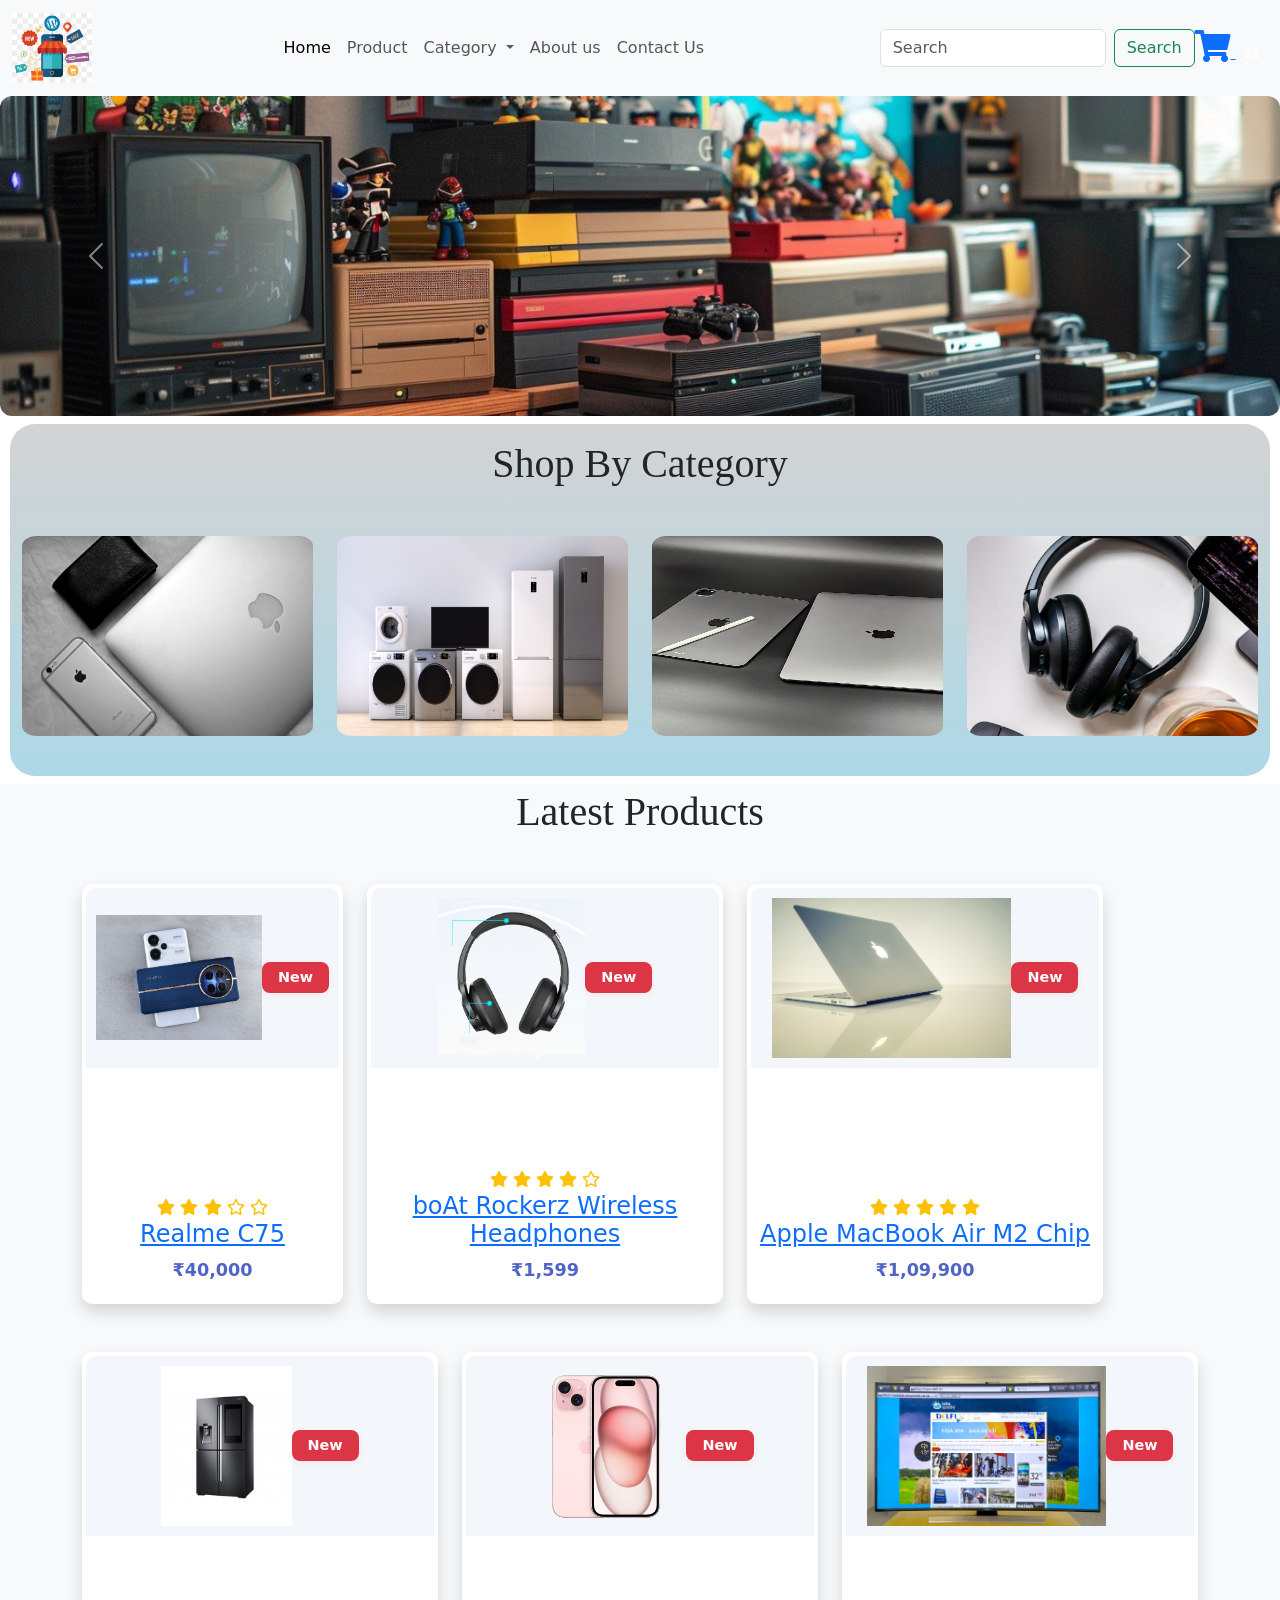
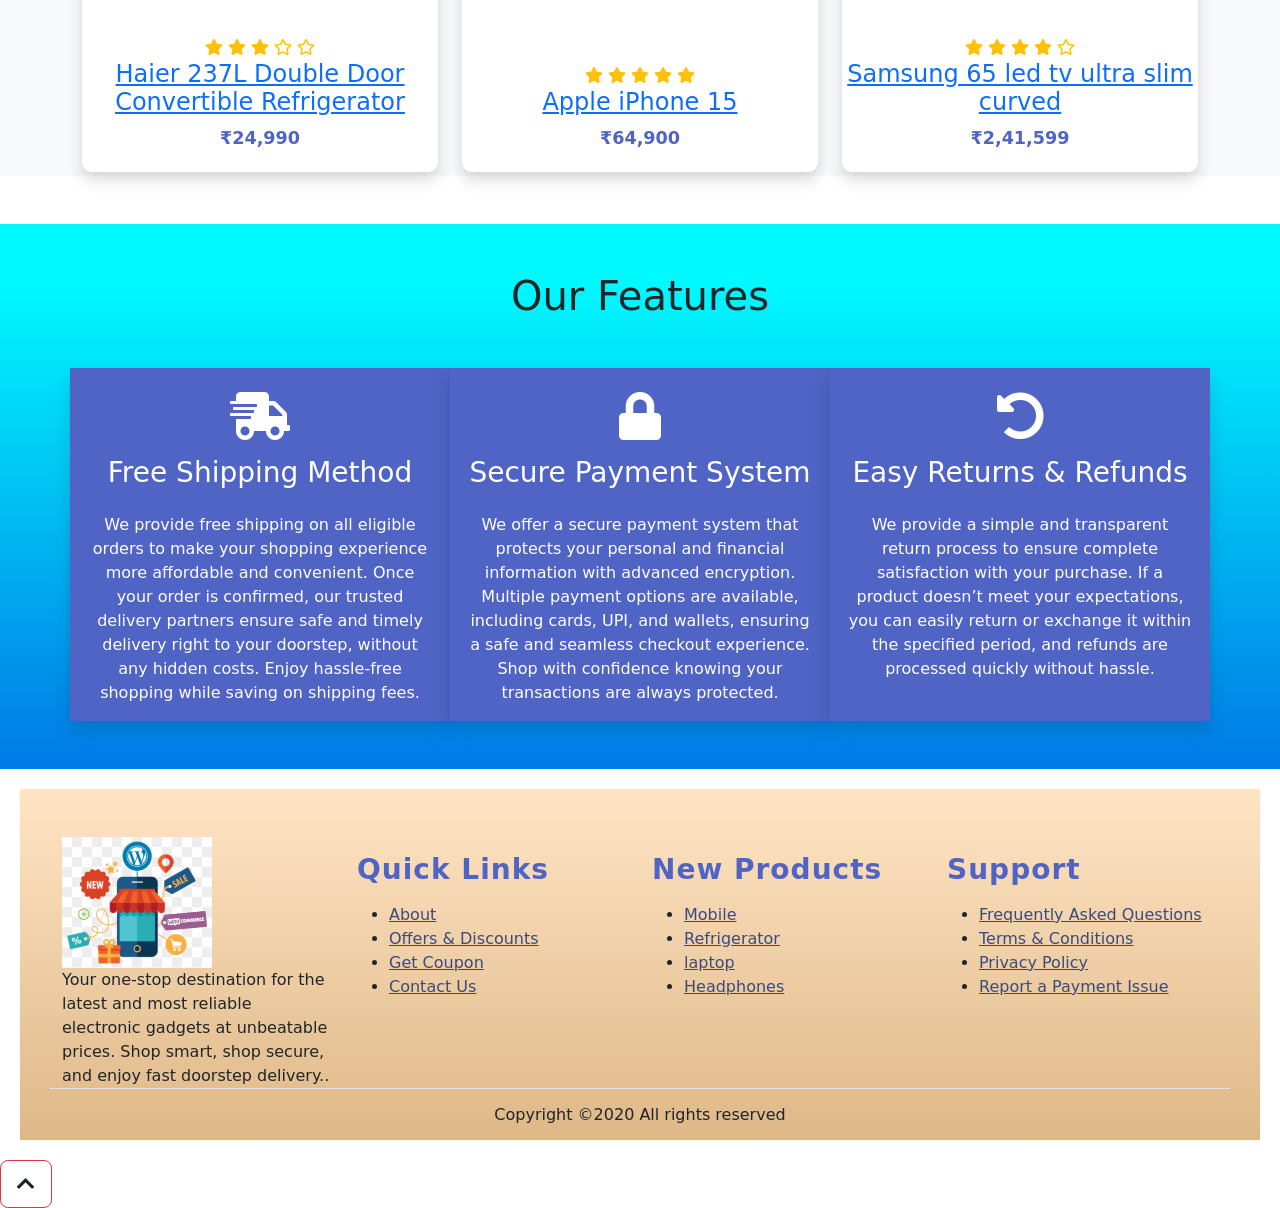
==== HTML/index.html @ 4af405d4 "first commit" ====
<!doctype html>
<html lang="en">
  <head>
    <meta charset="utf-8">
    <meta name="viewport" content="width=device-width, initial-scale=1">
    <title>E-Commerce</title>
    <link rel="icon" href="../assets/icon.png">
    <link href="https://cdn.jsdelivr.net/npm/bootstrap@5.3.7/dist/css/bootstrap.min.css" rel="stylesheet" integrity="sha384-LN+7fdVzj6u52u30Kp6M/trliBMCMKTyK833zpbD+pXdCLuTusPj697FH4R/5mcr" crossorigin="anonymous">
<script src="https://cdn.jsdelivr.net/npm/bootstrap@5.3.7/dist/js/bootstrap.bundle.min.js" integrity="sha384-ndDqU0Gzau9qJ1lfW4pNLlhNTkCfHzAVBReH9diLvGRem5+R9g2FzA8ZGN954O5Q" crossorigin="anonymous"></script>
<!-- style.css For Custom Styling -->
<link rel="stylesheet" href="../CSS/style.css">
<!-- fontawesome cdn For Icons -->
<link rel="stylesheet"
href="https://cdnjs.cloudflare.com/ajax/libs/font-awesome/5.10.0/css/all.min.css"
integrity="sha512-PgQMlq+nqFLV4ylk1gwUOgm6CtIIXkKwaIHp/PAIWHzig/lKZSEGKEysh0TCVbHJXCLN7WetD8TFecIky75ZfQ=="
crossorigin="anonymous" />

  </head>
  <body id="top">
   <section class="header_menu" id="header_menu">
    <div class="container_fluid px-0-shadow">
        <!--navbar instructionss-->
        <nav class="navbar navbar-expand-lg bg-body-tertiary">
  <div class="container-fluid">
    <a class="navbar-brand pl-5 pl-small-0" href="index.html">
        <img src="../assets/icon.png" class="img img-fluid" width="80px" alt="logo">
    </a>
    <button class="navbar-toggler" type="button" data-bs-toggle="collapse" data-bs-target="#navbarSupportedContent" aria-controls="navbarSupportedContent" aria-expanded="false" aria-label="Toggle navigation">
      <span class="navbar-toggler-icon"></span>
    </button>
    <div class="collapse navbar-collapse" id="navbarSupportedContent">
        
      <ul class="navbar-nav mx-auto mb-2 mb-lg-0 ">
        <li class="nav-item">
          <a class="nav-link active" aria-current="page" href="index.html">Home</a>
        </li>
        <li class="nav-item">
          <a class="nav-link" href="product.html">Product</a>
        </li>
        <li class="nav-item dropdown">
          <a class="nav-link dropdown-toggle" href="category.html" role="button" data-bs-toggle="dropdown" aria-expanded="false">
            Category
          </a>
          <ul class="dropdown-menu">
            <li><a class="dropdown-item" href="category.html">Handheld devices</a></li>
            <li><a class="dropdown-item" href="category.html">laptop</a></li>
             <li><a class="dropdown-item" href="category.html">Television</a></li>
              <li><a class="dropdown-item" href="category.html">Home appliances</a></li>
               <li><a class="dropdown-item" href="category.html">Smart watches</a></li>
                <li><a class="dropdown-item" href="category.html">Headphones</a></li>
            <li><a class="dropdown-item" href="category.html">Cameras</a></li>
          </ul>
        </li>
        <li class="nav-item">
          <a class="nav-link " href="about.html">About us</a>
        </li>
         <li class="nav-item">
          <a class="nav-link" href="contact.html">Contact Us</a>
        </li>
      </ul>
      <div>
      <form class="d-flex" role="search" action="search.html" method="GET">
        <input class="form-control me-2" type="search" placeholder="Search" aria-label="Search" name="q"/>
        <button class="btn btn-outline-success" type="submit">Search</button>
      </form>
      </div>
     <div class="cart">
       <a href="cart.html">
        <i class="fas fa-shopping-cart fa-2x"></i>
            <span class="badge badge-pill badge-primary">24</span>
        </a>
        </div>
      </div>
    </div>
  </div>
</nav>
    </div>
   </section>
   <section class="header_carousel" id="header_carousel">
   <div id="carouselExample" class="carousel slide">
  <div class="carousel-inner">
    <div class="carousel-item active">
      <img src="../assets/electronic4.jpg" class="d-block w-100" alt="image1">
    </div>
    <div class="carousel-item">
      <img src="../assets/electronic5.jpg" class="d-block w-100" alt="image2">
    </div>
    <div class="carousel-item">
      <img src="../assets/electronic2.jpg" class="d-block w-100" alt="image3">
    </div>
     <div class="carousel-item">
      <img src="../assets/electronic3.jpg" class="d-block w-100" alt="image4">
    </div>
    <div class="carousel-item">
      <img src="../assets/electronic1.jpg" class="d-block w-100" alt="image4">
    </div>
  </div>
  <button class="carousel-control-prev" type="button" data-bs-target="#carouselExample" data-bs-slide="prev">
    <span class="carousel-control-prev-icon" aria-hidden="true"></span>
    <span class="visually-hidden">Previous</span>
  </button>
  <button class="carousel-control-next" type="button" data-bs-target="#carouselExample" data-bs-slide="next">
    <span class="carousel-control-next-icon" aria-hidden="true"></span>
    <span class="visually-hidden">Next</span>
  </button>
</div>
</section>

<!-- ==============shop by category starts here============== --> 
 <section class="shop_by_category py-3 my-2" id="shop_by_category"> 
<div class="container-fluid"> 
<div class="section_title text-center mb-5"> 
<h1 class="text-capitalize" style="font-family: Georgia, serif;">Shop By category</h1> 
</div> 
      <div class="row"> 
        <div class="col-lg-3 col-md-6 col-12 mb-4"> 
          <div class="category-card"> 
            <a href="category.html"> 
              <img class="category-img" src="../assets/mobile1.jpg" alt="Card image"> 
            </a> 
          </div> 
        </div> 
        <div class="col-lg-3 col-md-6 col-12 mb-4"> 
          <div class="category-card"> 
            <a href="category.html"> 
              <img class="category-img" src="../assets/home1.jpg" alt="Card image"> 
            </a> 
          </div> 
        </div> 
        <div class="col-lg-3 col-md-6 col-12 mb-4"> 
          <div class="category-card"> 
            <a href="category.html"> 
              <img class="category-img" src="../assets/tablet1.webp" alt="Card image"> 
            </a> 
          </div> 
        </div> 
        <div class="col-lg-3 col-md-6 col-12 mb-4"> 
          <div class="category-card"> 
            <a href="category.html"> 
              <img class="category-img" src="../assets/earphone1.jpg" alt="Card image"> 
            </a> 
          </div> 
        </div> 
      </div> 
    </div> 
  </section> 
  <!-- ==============products starts here============== --> 
<section class="products py-1 my-1 bg-light" id="products"> 
<div class="container "> 
<div class="section_title text-center mb-5"> 
<h1 class="text-capitalize" style="font-family: Georgia, serif;">Latest Products</h1> 
</div> 
<div class="row mb-5"> 
<div class="col-md-3 col-6"> 
<div class="single_product shadow text-center p-1"> 
<div class="product_img"> 
              <a href="product_detail.html"><img src="../product/mobile.jpg" 
class="img img-fluid" alt=""></a> 
              <div class="new_product"> 
                <span class="badge py-2 px-3 badge bg-danger">New</span> 
              </div> 
            </div> 
            <div class="product-caption my-3"> 
              <div class="product-ratting"> 
                <i class="fas fa-star"></i> 
                <i class="fas fa-star"></i> 
                <i class="fas fa-star"></i> 
                <i class="far fa-star low-star"></i> 
                <i class="far fa-star low-star"></i> 
              </div> 
              <h4><a href="product_detail.html"> Realme C75 </a></h4> 
              <div class="price"> 
                <b><span class="mr-1">₹</span><span>40,000</span></b> 
              </div> 
            </div> 
          </div> 
        </div> 
          <div class="col-md-3 col-6 col-lg-4"> 
          <div class="single_product shadow text-center p-1 mt-small-5 mb-small-5"> 
            <div class="product_img"> 
              <a href="product_detail.html"><img src="../product/headphone1.jpg" class="img img-fluid" alt=""></a> 
              <div class="new_product"> 
                <span class="badge py-2 px-3 badge bg-danger">New</span> 
              </div> 
            </div> 
            <div class="product-caption my-3"> 
              <div class="product-ratting"> 
                <i class="fas fa-star"></i> 
                <i class="fas fa-star"></i> 
                <i class="fas fa-star"></i> 
                <i class="fas fa-star low-star"></i> 
                <i class="far fa-star low-star"></i> 
              </div> 
              <h4><a href="product_detail.html">boAt Rockerz Wireless Headphones</a></h4> 
              <div class="price"> 
                <b><span class="mr-1">₹</span><span>1,599</span></b> 
              </div> 
            </div> 
          </div> 
        </div> 
        <div class="col-md-3 col-6 col-lg-4"> 
          <div class="single_product shadow text-center p-1"> 
            <div class="product_img"> 
              <a href="product_detail.html"><img src="../product/laptop.jpg" class="img img-fluid" alt=""></a> 
              <div class="new_product"> 
                <span class="badge py-2 px-3 badge bg-danger">New</span> 
              </div> 
            </div> 
            <div class="product-caption my-3"> 
              <div class="product-ratting"> 
                <i class="fas fa-star"></i> 
                <i class="fas fa-star"></i> 
                <i class="fas fa-star"></i> 
                <i class="fas fa-star low-star"></i> 
                <i class="fas fa-star low-star"></i> 
              </div> 
              <h4><a href="product_detail.html">Apple MacBook Air M2 Chip</a></h4> 
              <div class="price"> 
                <b><span class="mr-1">₹</span><span>1,09,900</span></b> 
              </div> 
            </div> 
          </div> 
        </div> 
      </div> 
      <div class="row"> 
        <div class="col-md-3 col-6 col-lg-4"> 
          <div class="single_product shadow text-center p-1"> 
            <div class="product_img"> 
              <a href="product_detail.html"><img src="../product/fridge.jpg" class="img img-fluid" alt=""></a> 
              <div class="new_product"> 
                <span class="badge py-2 px-3 badge bg-danger">New</span> 
              </div> 
            </div> 
            <div class="product-caption my-3"> 
              <div class="product-ratting"> 
                <i class="fas fa-star"></i> 
                <i class="fas fa-star"></i> 
                <i class="fas fa-star"></i> 
                <i class="far fa-star low-star"></i> 
                <i class="far fa-star low-star"></i> 
              </div> 
              <h4><a href="product_detail.html">Haier 237L Double Door Convertible Refrigerator</a></h4> 
              <div class="price"> 
                <b><span class="mr-1">₹</span><span>24,990</span></b> 
              </div> 
            </div> 
          </div> 
        </div> 
        <div class="col-md-3 col-6 col-lg-4"> 
          <div class="single_product shadow text-center p-1 mt-small-5 mb-small-5"> 
            <div class="product_img"> 
              <a href="product_detail.html"><img src="../product/mobile2.jpg" class="img img-fluid" alt=""></a> 
              <div class="new_product"> 
                <span class="badge py-2 px-3 badge bg-danger">New</span> 
              </div> 
            </div> 
            <div class="product-caption my-3"> 
              <div class="product-ratting"> 
                <i class="fas fa-star"></i> 
                <i class="fas fa-star"></i> 
                <i class="fas fa-star"></i> 
                <i class="fas fa-star low-star"></i> 
                <i class="fas fa-star low-star"></i> 
              </div> 
              <h4><a href="product_detail.html">Apple iPhone 15</a></h4> 
              <div class="price"> 
                <b><span class="mr-1">₹</span><span>64,900</span></b> 
              </div> 
            </div> 
          </div> 
        </div> 
        <div class="col-md-3 col-6 col-lg-4"> 
          <div class="single_product shadow text-center p-1"> 
            <div class="product_img"> 
              <a href="product_detail.html"><img src="../product/tv.jpg" class="img img-fluid" alt=""></a> 
              <div class="new_product"> 
                <span class="badge py-2 px-3 badge bg-danger">New</span> 
              </div> 
            </div> 
            <div class="product-caption my-3"> 
              <div class="product-ratting"> 
                <i class="fas fa-star"></i> 
                <i class="fas fa-star"></i> 
                <i class="fas fa-star"></i> 
                <i class="fas fa-star low-star"></i> 
                <i class="far fa-star low-star"></i> 
              </div> 
              <h4><a href="product_detail.html">Samsung 65 led tv ultra slim curved</a></h4> 
              <div class="price"> 
                <b><span class="mr-1">₹</span><span>2,41,599</span></b> 
              </div> 
            </div> 
          </div> 
        </div> 
      </div> 
    </div> 
  </section> 
 
  <!-- ==============products ends here============== -->
   <!-- ==============feature starts here============== --> 
  <section class="feature py-5 mt-5" id="feature"> 
    <div class="container"> 
      <div class="section_title text-center mb-5"> 
        <h1 class="text-capitalize">Our Features</h1> 
      </div> 
      <div class="row text-white"> 
  <div class="col-md-4 col-12 shadow p-3 feature-card"> 
          <div class="text-center"> 
            <div class="mb-4"> 
              <i class="fas fa-shipping-fast fa-3x mb-3 pt-2"></i> 
              <div> 
                <h3>Free Shipping Method</h3> 
              </div> 
            </div> 
            <div> 
              We provide free shipping on all eligible orders to make your shopping experience more affordable and convenient.
               Once your order is confirmed, our trusted delivery partners ensure safe and timely delivery right to your doorstep, without any hidden costs.
               Enjoy hassle-free shopping while saving on shipping fees. 
            </div> 
          </div> 
        </div> 
  <div class="col-md-4 col-12 shadow p-3 mt-small-5 mb-small-5 feature-card"> 
          <div class="text-center"> 
            <div class="mb-4"> 
              <i class="fas fa-lock fa-3x mb-3 pt-2"></i> 
              <div> 
                <h3>Secure Payment System</h3> 
              </div> 
            </div> 
            <div> 
             We offer a secure payment system that protects your personal and financial information with advanced encryption. Multiple payment options are available, including cards, UPI, and wallets, ensuring a safe and seamless checkout experience. 
             Shop with confidence knowing your transactions are always protected.
            </div> 
          </div> 
        </div> 
  <div class="col-md-4 col-12 shadow p-3 feature-card"> 
          <div class="text-center"> 
            <div class="mb-4"> 
              <i class="fas fa-undo-alt fa-3x mb-3 pt-2"></i> 
              <div> 
                <h3>Easy Returns & Refunds</h3> 
              </div> 
            </div> 
            <div> 
              We provide a simple and transparent return process to ensure complete satisfaction with your purchase. If a product doesn’t meet your expectations, you can easily 
              return or exchange it within the specified period, and refunds are processed quickly without hassle.
            </div> 
          </div> 
        </div> 
      </div> 
    </div> 
  </section> 
 
  <!-- ==============feature ends here============== --> 
     <!-- ==============footer starts here============== --> 
  <section class="footer_section pt-5 pb-2" id="footer_section"> 
    <footer> 
      <div class="container-fluid"> 
        <div class="row"> 
          <div class="col-md-3 col-6 pl-5 pl-small-15"> 
            <div class="footer_title"> 
              <a href="index.html"><img src="../assets/icon.png" width="150px" 
class="img img-fluid" alt="logo"></a> 
            </div> 
            <div> 
              Your one-stop destination for the latest and most reliable electronic gadgets at unbeatable prices. Shop smart,
               shop secure, and enjoy fast doorstep delivery.. 
            </div> 
          </div> 
          <div class="col-md-3 col-6"> 
            <div class="footer_title pt-3 mb-3"> 
              <h3>Quick Links</h3> 
            </div> 
            <div class="footer_links"> 
              <ul> 
                <li><a href="about.html">About</a></li> 
                <li><a href="javascript:;">Offers & Discounts</a></li> 
                <li><a href="javascript:;">Get Coupon</a></li> 
                <li><a href="contact.html">Contact Us</a></li> 
              </ul> 
            </div> 
          </div> 
          <div class="col-md-3 col-6"> 
            <div class="footer_title pt-3 mb-3"> 
              <h3>New Products</h3> 
            </div> 
            <div class="footer_links"> 
              <ul> 
                <li><a href="javascript:;">Mobile </a></li> 
                <li><a href="javascript:;">Refrigerator</a></li> 
                <li><a href="javascript:;">laptop</a></li> 
                <li><a href="javascript:;">Headphones</a></li> 
              </ul> 
            </div> 
          </div> 
          <div class="col-md-3 col-6"> 
            <div class="footer_title pt-3 mb-3"> 
              <h3>Support</h3> 
            </div> 
            <div class="footer_links"> 
              <ul> 
                <li><a href="javascript:;">Frequently Asked Questions</a></li> 
                <li><a href="javascript:;">Terms & Conditions</a></li> 
                <li><a href="javascript:;">Privacy Policy</a></li> 
                <li><a href="javascript:;">Report a Payment Issue</a></li> 
              </ul> 
            </div> 
          </div> 
        </div> 
      </div> 
      <div class="border-top"> 
        <h6 class="text-center mt-3">Copyright ©2020 All rights reserved 
        </h6> 
      </div> 
    </footer> 
  </section> 
  <div class="backtop"> 
    <a id="button" href="#top" class="btn btn-lg btn-outline-danger" role="button"> 
      <i class="fas fa-chevron-up text-dark"></i> 
    </a> 
  </div> 
  <!-- ==============footer ends here============== -->
    <!-- Optional JavaScript -->
<!-- jQuery first, then Popper.js, then Bootstrap JS -->
<script src="https://code.jquery.com/jquery-3.5.1.slim.min.js"
integrity="sha384-DfXdz2htPH0lsSSs5nCTpuj/zy4C+OGpamoFVy38MVBnE+IbbVYUew+
OrCXaRkfj" crossorigin="anonymous"></script>
<script
src="https://cdn.jsdelivr.net/npm/popper.js@1.16.1/dist/umd/popper.min.js"
integrity="sha384-9/reFTGAW83EW2RDu2S0VKaIzap3H66lZH81PoYlFhbGU+6BZp6G7ni
u735Sk7lN" crossorigin="anonymous"></script>
<script
src="https://stackpath.bootstrapcdn.com/bootstrap/4.5.2/js/bootstrap.min.js"
integrity="sha384-B4gt1jrGC7Jh4AgTPSdUtOBvfO8shuf57BaghqFfPlYxofvL8/KUEfYiJOM
MV+rV" crossorigin="anonymous"></script>
</body>
</html>

  </body>
</html>
---- CSS/style.css ----
/* --- About Page Logo and Text Alignment --- */
.about .row > .col-md-6 {
  display: flex;
  align-items: center;
  justify-content: center;
}
.about .row > .col-md-6 > .row {
  width: 100%;
}
.about .row > .col-md-6 img {
  max-width: 90%;
  height: auto;
  display: block;
  margin: 0 auto;
}
/* --- About Page Carousel Image Fit --- */
.carousel-item img {
  width: 100%;
  height: 320px;
  object-fit: cover;
  border-radius: 12px;
}
/* --- Checkout Page Styling --- */
.Checkout .container {
  background: linear-gradient(120deg, #e3f0ff 0%, #b6cfff 60%, #4f64c4 100%);
  border-radius: 18px;
  box-shadow: 0 4px 24px rgba(79,100,196,0.10);
  padding: 32px 24px;
  margin-bottom: 32px;
}
.bg_checkout_1 {
  background: rgba(255,255,255,0.85);
  border-radius: 14px;
  box-shadow: 0 2px 12px rgba(79,100,196,0.08);
  padding: 24px 16px;
}
.Checkout .section_title h1 {
  color: #4f64c4;
  letter-spacing: 1px;
  font-weight: 700;
}
.footer_section .footer_title h3 {
  color: #4f64c4;
  letter-spacing: 1px;
  font-weight: 600;
}
.footer_section .footer_links a {
  color: #3a4a7c;
  transition: color 0.2s;
}
.footer_section .footer_links a:hover {
  color: #ff5252;
  text-decoration: underline;
}
/* --- Cart Page Styling --- */
.cart .container {
  background: linear-gradient(120deg, #e3f0ff 0%, #b6cfff 60%, #4f64c4 100%);
  border-radius: 18px;
  box-shadow: 0 4px 24px rgba(79,100,196,0.10);
  padding: 32px 24px;
  margin-bottom: 32px;
}
.cart .bg_cart_1 {
  background: rgba(255,255,255,0.85);
  border-radius: 14px;
  box-shadow: 0 2px 12px rgba(79,100,196,0.08);
  padding: 24px 16px;
}
.cart .section_title h1 {
  color: #4f64c4;
  letter-spacing: 1px;
  font-weight: 700;
}
/* --- Product Detail Page Styling --- */
.product_detail .carousel-inner {
  border-radius: 12px;
  background: #f8f9fa;
}
.product_detail .carousel-item img {
  max-height: 320px;
  object-fit: contain;
  width: 100%;
  margin: 0 auto;
}
.product_detail .carousel-indicators img {
  max-width: 40px;
  max-height: 40px;
  object-fit: cover;
  border-radius: 6px;
  border: 2px solid #4f64c4;
  opacity: 0.7;
  transition: opacity 0.2s, border 0.2s;
}
.product_detail .carousel-indicators .active img {
  opacity: 1;
  border: 2px solid #ff5252;
}
.related_products .col-md-4, .related_products .col-6 {
  display: flex;
  flex-direction: column;
}
.related_products .shadow {
  height: 100%;
  min-height: 270px;
  display: flex;
  flex-direction: column;
  justify-content: space-between;
  align-items: center;
  background: #fff;
  border-radius: 10px;
  box-shadow: 0 2px 8px rgba(0,0,0,0.07);
  transition: box-shadow 0.2s;
}
.related_products .shadow:hover {
  box-shadow: 0 6px 18px rgba(79,100,196,0.13);
}
.related_products img {
  max-width: 100%;
  max-height: 120px;
  object-fit: contain;
  margin-bottom: 10px;
}
/* --- Product Page Styling --- */
.product-sidebar {
  background: #f8f9fa;
  border-radius: 10px;
  padding: 20px 15px;
  margin-bottom: 20px;
  box-shadow: 0 2px 8px rgba(0,0,0,0.04);
}
.product-sidebar h4 {
  font-size: 1.2rem;
  color: #4f64c4;
  border-bottom: 2px solid #e3e3e3;
  padding-bottom: 10px;
  margin-bottom: 20px;
}
.product-sidebar .list-group-item {
  border: none;
  background: transparent;
  padding-left: 0;
  font-size: 1rem;
  color: #333;
}
.single_product {
  background: #fff;
  border-radius: 10px;
  box-shadow: 0 2px 8px rgba(0,0,0,0.07);
  transition: transform 0.2s, box-shadow 0.2s;
  min-height: 420px;
  display: flex;
  flex-direction: column;
  justify-content: space-between;
}
.single_product:hover {
  transform: translateY(-6px) scale(1.03);
  box-shadow: 0 6px 18px rgba(79,100,196,0.13);
}
.single_product .product_img {
  background: #f3f6fa;
  border-radius: 10px 10px 0 0;
  padding: 10px;
  height: 180px;
  display: flex;
  align-items: center;
  justify-content: center;
  overflow: hidden;
}
.single_product .product_img img {
  max-width: 100%;
  max-height: 160px;
  object-fit: contain;
}
.single_product .product-caption {
  padding: 10px 0 0 0;
}
.single_product .product-ratting i {
  color: #ffc107;
  font-size: 1rem;
}
.single_product .price {
  color: #4f64c4;
  font-weight: bold;
  font-size: 1.1rem;
}
.new_product .badge {
  font-size: 0.9rem;
  border-radius: 8px;
  background: #ff5252;
  color: #fff;
  box-shadow: 0 2px 6px rgba(255,82,82,0.08);
}

.shop_by_category{
    background:linear-gradient(lightgrey,lightblue);
    margin:10px;
    border-radius: 25px;
    
}
.carousel-item{max-height: 500px;}

.category-card {
  min-height: 100px;
  max-height: 300px;
  display: flex;
  flex-direction: column;
}

.category-img {
  height: 200px;
  width: 100%;
  flex:1;
   border-radius: 5%;  
}
.feature{
    background: rgb(0,121,230);
    background: linear-gradient(0deg,rgba(0,121,230,1) 0%,rgba(0,250,255,1) 90%);
}
.feature-card {
  background: #4f64c4; /* light blue, or change to any color you want */
}
.footer_section{
    background:linear-gradient(bisque,burlywood);
    padding: 30px;
    margin:20px;
    
}
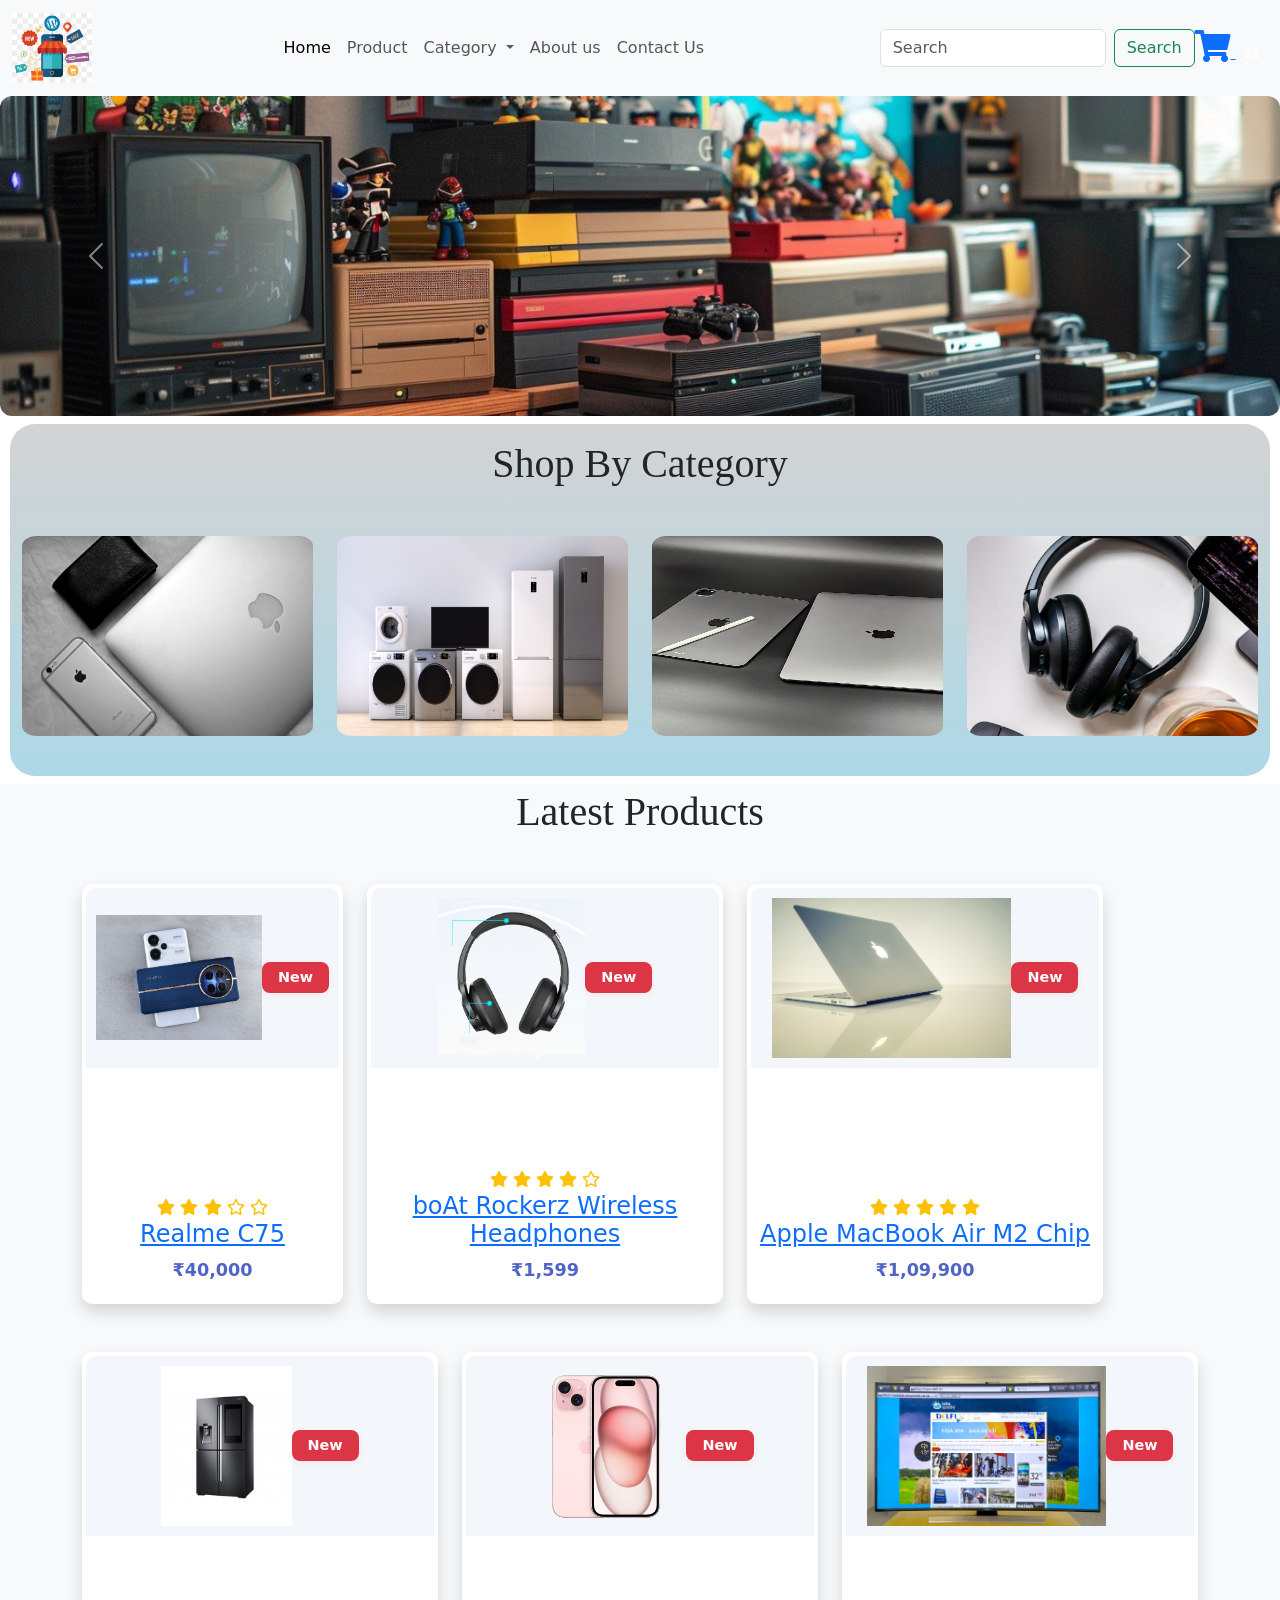
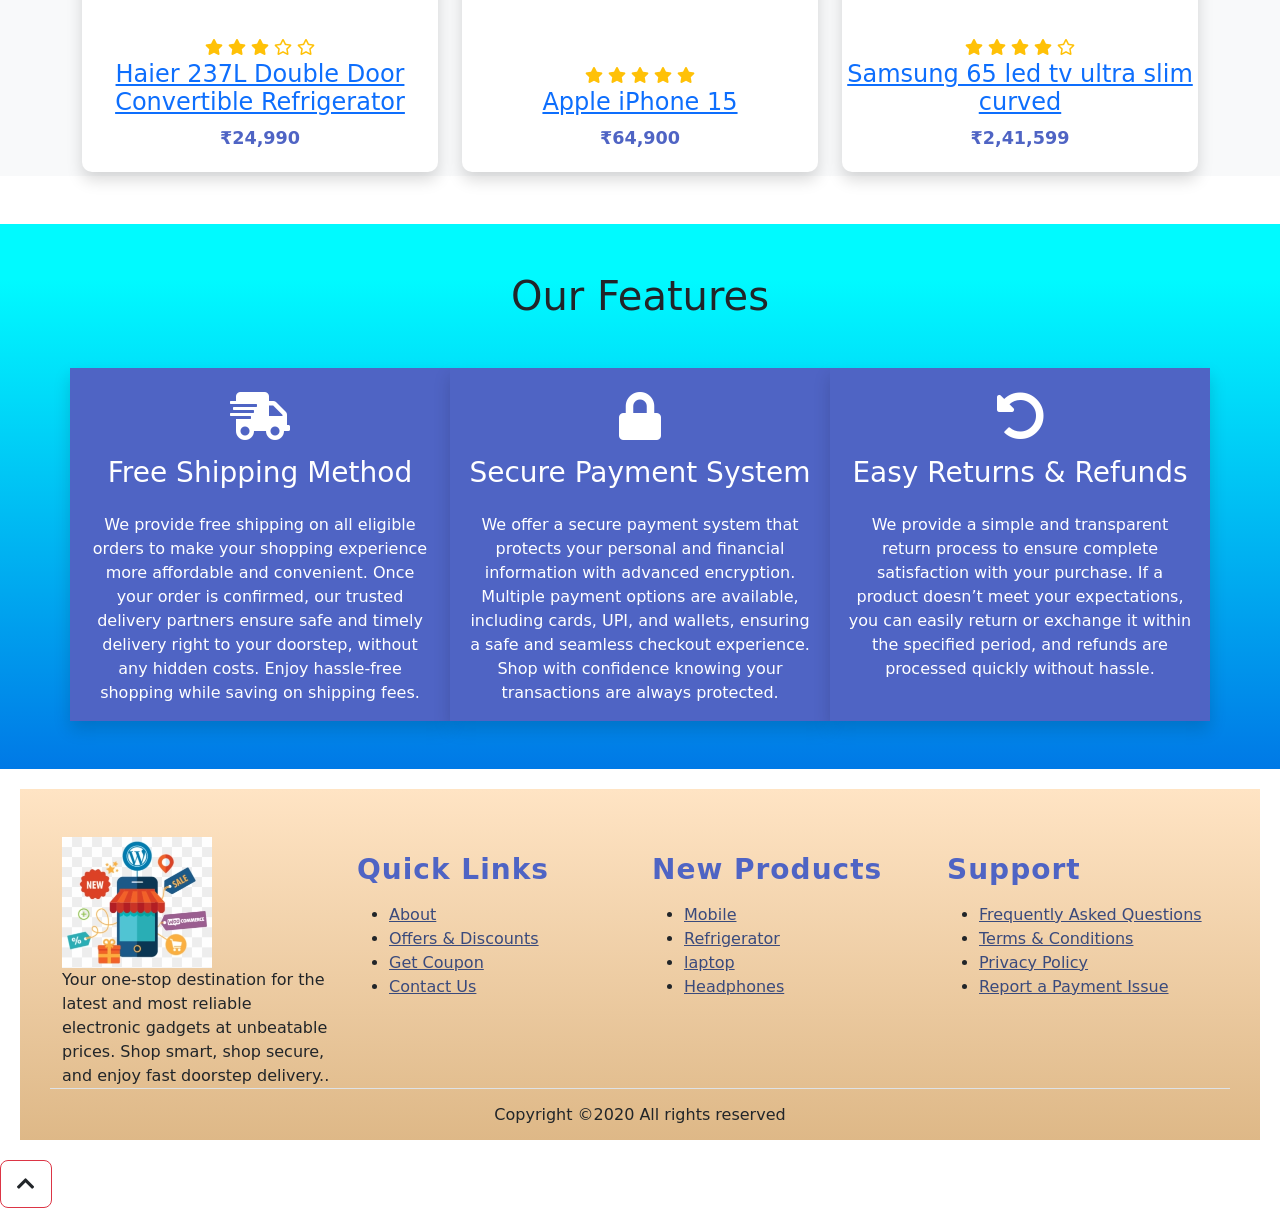
==== commit e34db9fc: "Update index.html" ====
--- a/HTML/index.html
+++ b/HTML/index.html
@@ -437,4 +437,4 @@
 </html>
 
   </body>
-</html>+</html>
